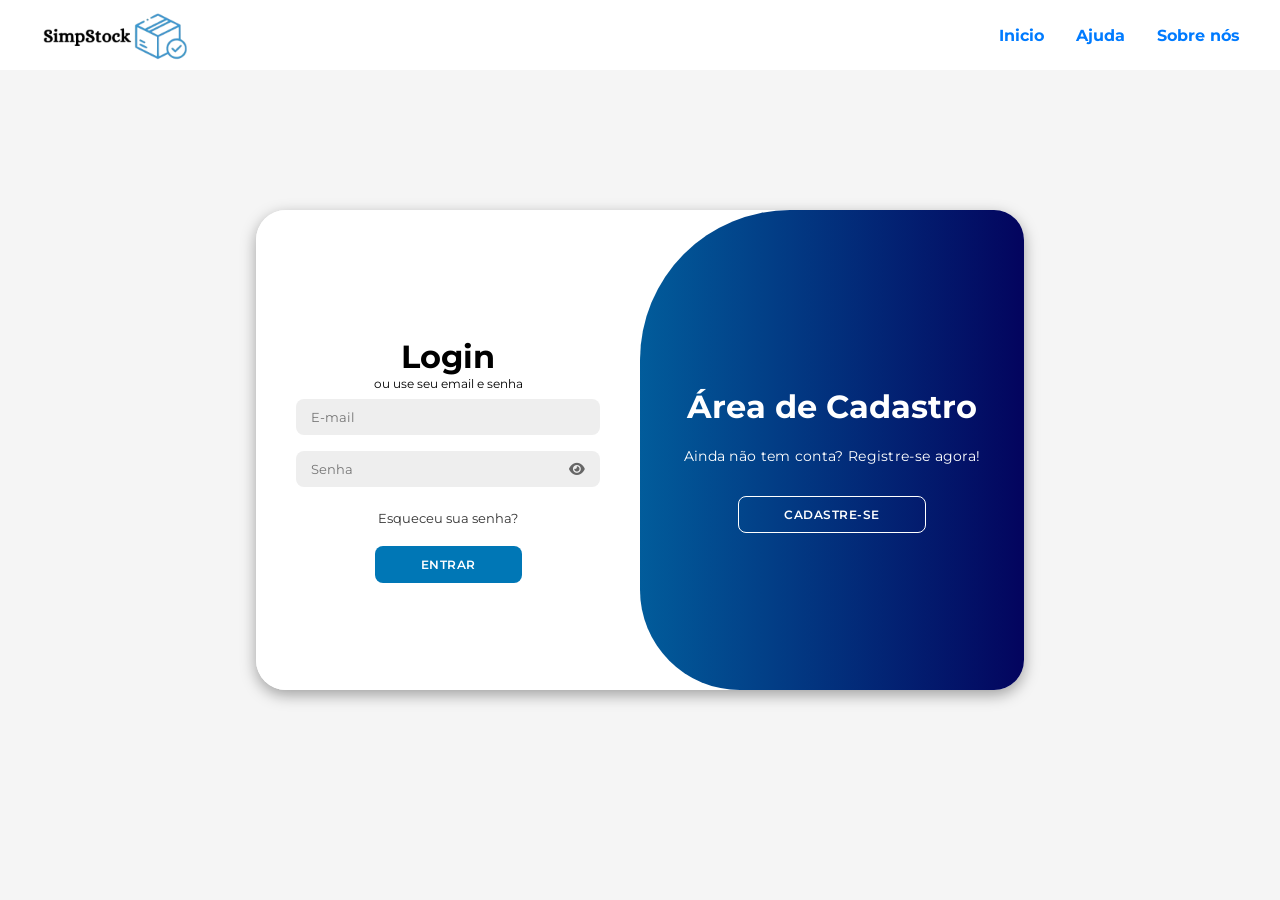
==== src/Admin.html @ a416d8d1 "Arquivos atuais do projeto" ====
<!DOCTYPE html>
<html lang="pt-br">
<head>
    <meta charset="UTF-8">
    <meta name="viewport" content="width=device-width, initial-scale=1.0">
    <title>Admin - Gerenciar Usuários</title>
    <link rel="stylesheet" href="Sistema_style.css">
    <style>
        .admin-header { background-color: #1e1c2a; }
        h2 { text-align: center; margin-top: 20px; color: #333; }
        .btn-voltar-container { text-align: center; margin: 30px 0; }
        .btn-voltar { background-color: #6c757d; color: white; padding: 10px 20px; border-radius: 5px; text-decoration: none; }
        .btn-voltar:hover { background-color: #5a6268; }
    </style>
</head>
<body>
    <header class="admin-header">
        <nav class="navigation">
            <img class="logo" src="imagens/logo.png" alt="SimStock">
            <ul class="nav-menu">
                <li class="nav-item"><a href="Tela_inicial.html" style="color: white;"><strong>Voltar ao Início</strong></a></li>
            </ul>
        </nav>
    </header>

    <h2>Painel Administrativo - Usuários</h2>
    <table id="tabelaUsuarios">
        <thead>
            <tr><th>ID</th><th>Nome</th><th>E-mail</th><th>Função</th><th>Ações</th></tr>
        </thead>
        <tbody></tbody>
    </table>

    <div class="btn-voltar-container">
        <a href="Tela_inicial.html" class="btn-voltar"><i class="fas fa-arrow-left"></i> Voltar para Tela Inicial</a>
    </div>
    <script src="Sistema_script.js"></script>
</body>
</html>
---- src/Sistema_style.css ----
/* Reset básico */
* {
    margin: 0;
    padding: 0;
    box-sizing: border-box;
    font-family: Arial, sans-serif;
}

/* Estilos globais */
body {
    background-color: #f5f5f5;
    color: #333;
    font-size: 16px;
    line-height: 1.6;
    text-align: center;
}

h1 {
    font-size: 28px;
    margin: 20px 0;
    color: #333;
}

a {
    text-decoration: none;
    color: #007BFF;
    transition: color 0.3s ease;
}

a:hover {
    color: #0056b3;
}

/* Estilo do cabeçalho e navegação */
header {
    background-color: #fff;
    box-shadow: 0 2px 4px rgba(0, 0, 0, 0.1);
    padding: 30px 0;
    margin-bottom: 20px;
}

.navigation {
    display: flex;
    align-items: center;
    justify-content: space-between;
    padding: 18px 40px;
    width: 100%;
    background: transparent;
    position: fixed; 
    top: 0;
    left: 0;
    z-index: 1000; 
    box-shadow: none;
    transition: all 0.3s;
    height: 70px;
    background-color: white;
}

.navigation .logo {
    width: 150px;
}

.nav-menu {
    display: flex;
    gap: 2rem;
    list-style: none;
}

.nav-menu .nav-item a {
    color: #007BFF; 
    font-weight: bolder;
    text-decoration: none;
    font-size: 16px;
    font-weight: 500;
    transition: color 0.3s;
}

.nav-menu .nav-item a:hover {
    color: var(--red);
}

/* Página inicial (botões centrais) */
.central {
    margin-top: 50px;
}

.central button {
    background-color: #007BFF;
    color: #fff;
    font-size: 18px;
    font-weight: bold;
    border: none;
    border-radius: 25px;
    padding: 15px 30px;
    cursor: pointer;
    margin: 10px;
    transition: all 0.3s ease;
    box-shadow: 0 4px 6px rgba(0, 0, 0, 0.1);
}

.central button:hover {
    background-color: #0056b3;
    box-shadow: 0 6px 10px rgba(0, 0, 0, 0.15);
}

.central h4 {
    margin-top: 30px;
    color: #007BFF;
    font-size: 16px;
}

/* Formulário (Cadastro de Produtos) */
form {
    background: linear-gradient(to right, #003366, #007BFF);
    border-radius: 15px;
    padding: 30px 20px;
    width: 95%;
    max-width: 1000px;
    margin: 30px auto;
    color: #fff;
    box-shadow: 0 4px 8px rgba(0, 0, 0, 0.2);
    text-align: left;
}

form label {
    display: block;
    margin: 10px 0 5px;
    font-size: 14px;
    color: #fff;
}

form input[type="text"],
form input[type="number"],
form input[type="date"] {
    width: calc(100% - 20px);
    padding: 8px 10px;
    margin-bottom: 15px;
    border-radius: 10px;
    border: 1px solid #ccc;
    outline: none;
    box-sizing: border-box;
}

form .form-group {
    display: flex;
    gap: 10px;
    margin-bottom: 15px;
}

form .form-group input {
    flex: 1;
}

button[type="submit"] {
    margin-top: 20px;
    padding: 10px 20px;
    background-color: #218838;
    color: white;
    font-size: 16px;
    font-weight: bold;
    border: none;
    border-radius: 25px;
    cursor: pointer;
    transition: all 0.3s ease;
    box-shadow: 0 4px 6px rgba(0, 0, 0, 0.1);
    width: 100%;
}

button[type="submit"]:hover {
    background-color: #006400;
    color: #fff;
    box-shadow: 0 6px 10px rgba(0, 0, 0, 0.15);
}

p a {
    color: #fff;
    font-size: 14px;
    margin-top: 15px;
}

/* Tabela de produtos */
table {
    width: 90%;
    margin: 20px auto;
    border-collapse: collapse;
    font-family: Arial, sans-serif;
    background-color: #fff;
    border-radius: 10px;
    overflow: hidden;
    box-shadow: 0 4px 6px rgba(0, 0, 0, 0.1);
}

thead {
    background-color: #007BFF;
    color: #fff;
    font-weight: bold;
}

thead th {
    padding: 15px;
    text-align: center;
    border: 1px solid #ddd;
}

tbody td {
    padding: 10px;
    text-align: center;
    border: 1px solid #ddd;
    color: #333;
}

tbody tr:nth-child(odd) {
    background-color: #f9f9f9;
}

tbody tr:nth-child(even) {
    background-color: #e9e9e9;
}

tbody tr:hover {
    background-color: #dbdbdb;
}

button {
    padding: 5px 10px;
    font-size: 14px;
    border: none;
    border-radius: 5px;
    cursor: pointer;
    transition: background-color 0.3s;
}

button.editar {
    background-color: #28a745;
    color: #fff
}

button.editar:hover {
    background-color: #006400;
    color: #fff;
}

button.excluir {
    background-color: #dc3545;
    color: #fff;
}

button.excluir:hover {
    background-color: #8B0000;
    color: #fff
}

p a {
    color: #007BFF;
    font-size: 16px;
    text-decoration: none;
    font-weight: bold;
    display: inline-block;
    margin: 20px auto;
}

p a:hover {
    text-decoration: underline;
}
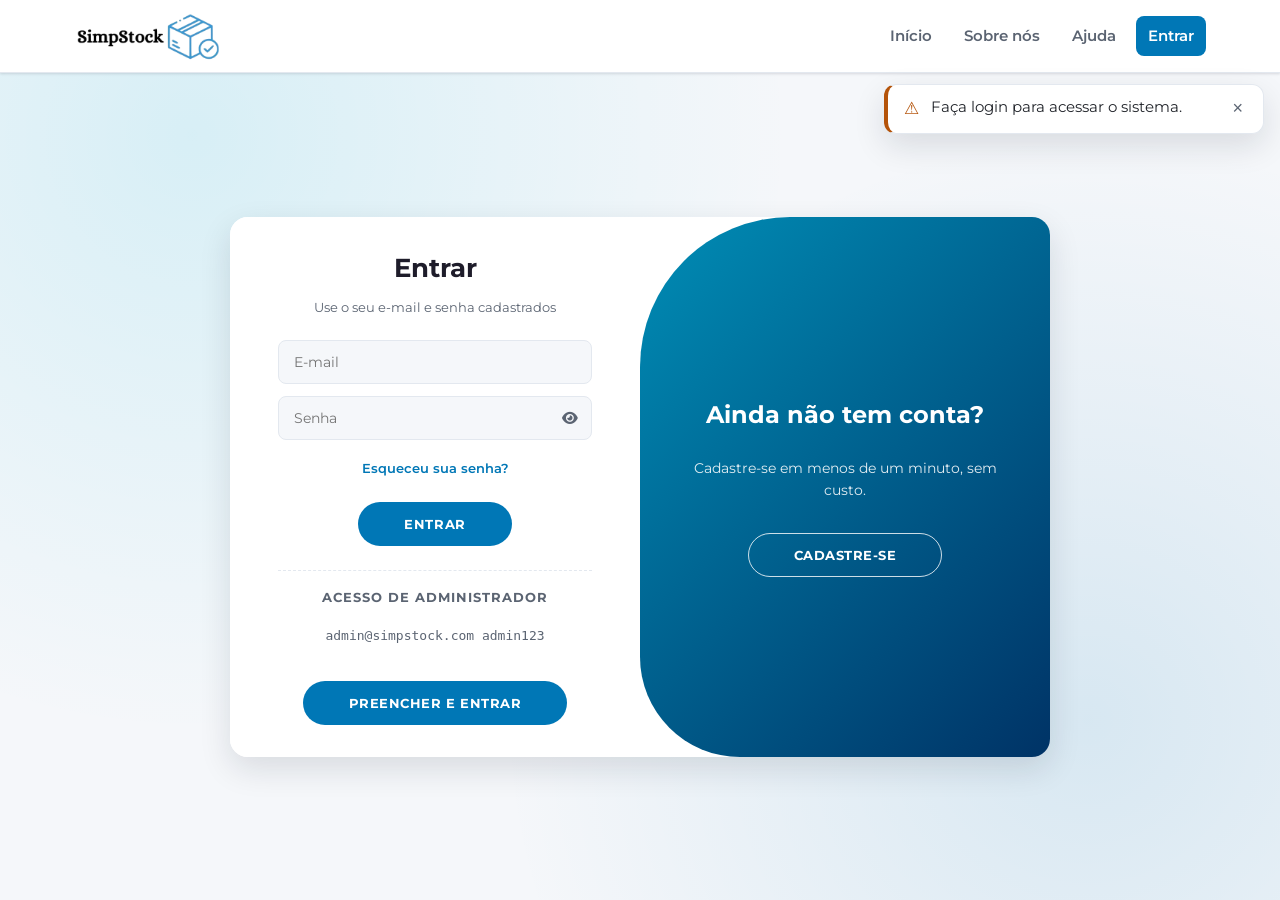
==== commit b16c78d7: "refatoração do projeto" ====
--- a/src/Admin.html
+++ b/src/Admin.html
@@ -3,37 +3,67 @@
 <head>
     <meta charset="UTF-8">
     <meta name="viewport" content="width=device-width, initial-scale=1.0">
-    <title>Admin - Gerenciar Usuários</title>
+    <link rel="icon" href="imagens/favicon.ico?v=2" sizes="any">
+    <link rel="stylesheet" href="https://cdnjs.cloudflare.com/ajax/libs/font-awesome/6.4.2/css/all.min.css">
+    <link rel="stylesheet" href="tema.css">
     <link rel="stylesheet" href="Sistema_style.css">
-    <style>
-        .admin-header { background-color: #1e1c2a; }
-        h2 { text-align: center; margin-top: 20px; color: #333; }
-        .btn-voltar-container { text-align: center; margin: 30px 0; }
-        .btn-voltar { background-color: #6c757d; color: white; padding: 10px 20px; border-radius: 5px; text-decoration: none; }
-        .btn-voltar:hover { background-color: #5a6268; }
-    </style>
+    <title>Administração - SimpStock</title>
 </head>
-<body>
-    <header class="admin-header">
-        <nav class="navigation">
-            <img class="logo" src="imagens/logo.png" alt="SimStock">
-            <ul class="nav-menu">
-                <li class="nav-item"><a href="Tela_inicial.html" style="color: white;"><strong>Voltar ao Início</strong></a></li>
-            </ul>
+<body data-raiz=".." data-area="sistema" data-pagina="admin">
+    <a class="pular-conteudo" href="#conteudo">Pular para o conteúdo</a>
+
+    <header>
+        <nav class="navigation" aria-label="Navegação do sistema">
+            <a href="Tela_inicial.html" aria-label="SimpStock - painel">
+                <img class="logo" src="imagens/logo.png" alt="SimpStock">
+            </a>
+            <span class="usuario-atual"></span>
+            <button class="nav-toggle" type="button" aria-label="Abrir menu" aria-expanded="false" aria-controls="menu-principal">
+                <i class="fa-solid fa-bars" aria-hidden="true"></i>
+            </button>
+            <ul class="nav-menu" id="menu-principal"></ul>
         </nav>
     </header>
 
-    <h2>Painel Administrativo - Usuários</h2>
-    <table id="tabelaUsuarios">
-        <thead>
-            <tr><th>ID</th><th>Nome</th><th>E-mail</th><th>Função</th><th>Ações</th></tr>
-        </thead>
-        <tbody></tbody>
-    </table>
+    <main id="conteudo">
+        <div class="cabecalho-pagina">
+            <div>
+                <h1>Painel administrativo</h1>
+                <p class="subtitulo">Contas com acesso ao sistema. O administrador principal não pode ser removido.</p>
+            </div>
+            <div class="acoes">
+                <a href="Tela_inicial.html" class="btn btn--secundario">
+                    <i class="fa-solid fa-arrow-left" aria-hidden="true"></i> Voltar ao painel
+                </a>
+            </div>
+        </div>
 
-    <div class="btn-voltar-container">
-        <a href="Tela_inicial.html" class="btn-voltar"><i class="fas fa-arrow-left"></i> Voltar para Tela Inicial</a>
-    </div>
+        <div class="moldura-tabela">
+            <table id="tabelaUsuarios">
+                <thead>
+                    <tr>
+                        <th scope="col">ID</th>
+                        <th scope="col">Nome</th>
+                        <th scope="col">E-mail</th>
+                        <th scope="col">Função</th>
+                        <th scope="col">Ações</th>
+                    </tr>
+                </thead>
+                <tbody></tbody>
+            </table>
+        </div>
+    </main>
+
+    <footer>
+        <div class="rodape-conteudo">
+            <p><span data-ano>2024</span> SimpStock. Todos os direitos reservados.</p>
+            <ul class="rodape-links">
+                <li><a href="Ajuda.html">Central de ajuda</a></li>
+            </ul>
+        </div>
+    </footer>
+
+    <script src="comum.js"></script>
     <script src="Sistema_script.js"></script>
 </body>
-</html>+</html>
--- a/src/tema.css
+++ b/src/tema.css
@@ -0,0 +1,630 @@
+/* SimpStock - Estilos base
+   Variáveis, reset e componentes usados nas duas áreas do site.
+   Deve ser carregado antes do Simpstock_style.css e do
+   Sistema_style.css. */
+
+@import url('https://fonts.googleapis.com/css2?family=Montserrat:wght@300;400;500;600;700;800&display=swap');
+
+:root {
+    /* Azuis da marca */
+    --azul-900: #003366;
+    --azul-800: #004e7c;
+    --azul-700: #005f92;
+    --azul-600: #0077b6; /* cor primária */
+    --azul-500: #0091d5;
+    --azul-400: #00b4d8; /* destaque / hover */
+    --azul-100: #e1f0fa;
+    --azul-50: #f2f9fd;
+
+    /* Neutros */
+    --escuro: #1e1c2a;
+    --texto: #22252b;
+    --texto-suave: #5b6472;
+    --borda: #e3e8ef;
+    --superficie: #ffffff;
+    --fundo: #f5f7fa;
+
+    /* Semânticas */
+    --sucesso: #178a4c;
+    --sucesso-fraco: #e6f5ec;
+    --alerta: #b45309;
+    --alerta-fraco: #fdf1e0;
+    --perigo: #c62828;
+    --perigo-fraco: #fdecec;
+
+    /* Escala de espaçamento */
+    --e-1: 4px;
+    --e-2: 8px;
+    --e-3: 12px;
+    --e-4: 16px;
+    --e-5: 24px;
+    --e-6: 32px;
+    --e-7: 48px;
+    --e-8: 64px;
+
+    /* Raio e sombra */
+    --raio-sm: 8px;
+    --raio: 12px;
+    --raio-lg: 18px;
+    --raio-full: 999px;
+    --sombra-sm: 0 1px 2px rgba(16, 24, 40, .06), 0 1px 3px rgba(16, 24, 40, .08);
+    --sombra: 0 4px 12px rgba(16, 24, 40, .08);
+    --sombra-lg: 0 12px 32px rgba(16, 24, 40, .12);
+
+    /* Movimento */
+    --transicao: .2s ease;
+
+    --altura-topo: 72px;
+    --largura-maxima: 1180px;
+}
+
+* {
+    margin: 0;
+    padding: 0;
+    box-sizing: border-box;
+}
+
+html {
+    scroll-behavior: smooth;
+}
+
+body {
+    font-family: 'Montserrat', system-ui, -apple-system, 'Segoe UI', sans-serif;
+    background-color: var(--fundo);
+    color: var(--texto);
+    font-size: 16px;
+    line-height: 1.6;
+    -webkit-font-smoothing: antialiased;
+}
+
+img {
+    max-width: 100%;
+    display: block;
+}
+
+a {
+    color: var(--azul-600);
+    text-decoration: none;
+    transition: color var(--transicao);
+}
+
+a:hover {
+    color: var(--azul-400);
+}
+
+/* Contorno de foco visível para navegação por teclado */
+:focus-visible {
+    outline: 3px solid var(--azul-400);
+    outline-offset: 2px;
+    border-radius: var(--raio-sm);
+}
+
+/* Desliga as animações quando o sistema do usuário pede menos movimento */
+@media (prefers-reduced-motion: reduce) {
+    *, *::before, *::after {
+        animation-duration: .01ms;
+        transition-duration: .01ms;
+        scroll-behavior: auto;
+    }
+}
+
+.apenas-leitor-de-tela {
+    position: absolute;
+    width: 1px;
+    height: 1px;
+    overflow: hidden;
+    clip: rect(0 0 0 0);
+    white-space: nowrap;
+}
+
+/* Link que pula direto para o conteúdo, visível apenas ao receber foco */
+.pular-conteudo {
+    position: absolute;
+    left: -9999px;
+    top: var(--e-2);
+    z-index: 2000;
+    background: var(--azul-600);
+    color: #fff;
+    padding: var(--e-2) var(--e-4);
+    border-radius: var(--raio-sm);
+    font-weight: 600;
+}
+
+.pular-conteudo:focus {
+    left: var(--e-4);
+    color: #fff;
+}
+
+/* CABEÇALHO / NAVEGAÇÃO */
+header {
+    position: sticky;
+    top: 0;
+    z-index: 1000;
+    background: var(--superficie);
+    border-bottom: 1px solid var(--borda);
+    box-shadow: var(--sombra-sm);
+}
+
+.navigation {
+    display: flex;
+    align-items: center;
+    justify-content: space-between;
+    gap: var(--e-4);
+    width: 100%;
+    max-width: var(--largura-maxima);
+    margin: 0 auto;
+    padding: 0 var(--e-5);
+    height: var(--altura-topo);
+    background: transparent;
+}
+
+.navigation .logo {
+    width: 148px;
+    height: auto;
+}
+
+.nav-menu {
+    display: flex;
+    align-items: center;
+    gap: var(--e-2);
+    list-style: none;
+}
+
+.nav-menu .nav-item a {
+    display: inline-block;
+    padding: var(--e-2) var(--e-3);
+    border-radius: var(--raio-sm);
+    color: var(--texto-suave);
+    font-size: 15px;
+    font-weight: 600;
+    transition: color var(--transicao), background-color var(--transicao);
+}
+
+.nav-menu .nav-item a:hover,
+.nav-menu .nav-item a:focus-visible {
+    color: var(--azul-600);
+    background: var(--azul-50);
+}
+
+/* Item do menu correspondente à página aberta */
+.nav-menu .nav-item a[aria-current="page"] {
+    color: var(--azul-600);
+    background: var(--azul-100);
+}
+
+/* Item final do menu, exibido como botão */
+.nav-menu .nav-item a.nav-destaque {
+    background: var(--azul-600);
+    color: #fff;
+}
+
+.nav-menu .nav-item a.nav-destaque:hover {
+    background: var(--azul-700);
+    color: #fff;
+}
+
+/* Botão do menu, exibido apenas em telas pequenas */
+.nav-toggle {
+    display: none;
+    background: transparent;
+    border: 1px solid var(--borda);
+    border-radius: var(--raio-sm);
+    width: 44px;
+    height: 44px;
+    cursor: pointer;
+    color: var(--azul-600);
+    font-size: 20px;
+    align-items: center;
+    justify-content: center;
+    transition: background-color var(--transicao);
+}
+
+.nav-toggle:hover {
+    background: var(--azul-50);
+}
+
+.usuario-atual {
+    display: none;
+    align-items: center;
+    gap: var(--e-2);
+    padding: var(--e-2) var(--e-3);
+    border-radius: var(--raio-full);
+    background: var(--azul-50);
+    color: var(--azul-700);
+    font-size: 14px;
+    font-weight: 600;
+    white-space: nowrap;
+}
+
+.usuario-atual.visivel {
+    display: inline-flex;
+}
+
+.usuario-atual .avatar {
+    width: 26px;
+    height: 26px;
+    border-radius: 50%;
+    background: var(--azul-600);
+    color: #fff;
+    display: grid;
+    place-items: center;
+    font-size: 12px;
+    font-weight: 700;
+}
+
+@media (max-width: 820px) {
+    .nav-toggle {
+        display: inline-flex;
+    }
+
+    .nav-menu {
+        position: absolute;
+        top: var(--altura-topo);
+        left: 0;
+        right: 0;
+        flex-direction: column;
+        align-items: stretch;
+        gap: 0;
+        background: var(--superficie);
+        border-bottom: 1px solid var(--borda);
+        box-shadow: var(--sombra);
+        padding: var(--e-2);
+        display: none;
+    }
+
+    .nav-menu.aberto {
+        display: flex;
+    }
+
+    .nav-menu .nav-item a {
+        display: block;
+        padding: var(--e-3) var(--e-4);
+        font-size: 16px;
+    }
+
+    .usuario-atual.visivel {
+        display: none;
+    }
+}
+
+/* BOTÕES */
+.btn {
+    display: inline-flex;
+    align-items: center;
+    justify-content: center;
+    gap: var(--e-2);
+    padding: 12px 22px;
+    border: 1px solid transparent;
+    border-radius: var(--raio-full);
+    font-family: inherit;
+    font-size: 15px;
+    font-weight: 600;
+    line-height: 1.2;
+    cursor: pointer;
+    text-align: center;
+    transition: background-color var(--transicao), border-color var(--transicao),
+                color var(--transicao), transform var(--transicao), box-shadow var(--transicao);
+}
+
+.btn:active {
+    transform: translateY(1px);
+}
+
+.btn:disabled,
+.btn[aria-busy="true"] {
+    opacity: .6;
+    cursor: not-allowed;
+    transform: none;
+}
+
+.btn--primario {
+    background: var(--azul-600);
+    color: #fff;
+    box-shadow: var(--sombra-sm);
+}
+
+.btn--primario:hover:not(:disabled) {
+    background: var(--azul-700);
+    color: #fff;
+    box-shadow: var(--sombra);
+}
+
+.btn--secundario {
+    background: var(--superficie);
+    color: var(--azul-700);
+    border-color: var(--borda);
+}
+
+.btn--secundario:hover:not(:disabled) {
+    background: var(--azul-50);
+    border-color: var(--azul-400);
+    color: var(--azul-700);
+}
+
+.btn--perigo {
+    background: var(--perigo);
+    color: #fff;
+}
+
+.btn--perigo:hover:not(:disabled) {
+    background: #9b1c1c;
+    color: #fff;
+}
+
+.btn--sucesso {
+    background: var(--sucesso);
+    color: #fff;
+}
+
+.btn--sucesso:hover:not(:disabled) {
+    background: #0f6b39;
+    color: #fff;
+}
+
+.btn--pequeno {
+    padding: 7px 14px;
+    font-size: 13px;
+}
+
+.btn--bloco {
+    width: 100%;
+}
+
+/* Indicador de carregamento dentro do botão */
+.btn[aria-busy="true"]::before {
+    content: "";
+    width: 15px;
+    height: 15px;
+    border: 2px solid rgba(255, 255, 255, .45);
+    border-top-color: #fff;
+    border-radius: 50%;
+    animation: girar .7s linear infinite;
+}
+
+.btn--secundario[aria-busy="true"]::before {
+    border-color: rgba(0, 119, 182, .3);
+    border-top-color: var(--azul-600);
+}
+
+@keyframes girar {
+    to { transform: rotate(360deg); }
+}
+
+/* ETIQUETAS DE SITUAÇÃO */
+.etiqueta {
+    display: inline-flex;
+    align-items: center;
+    gap: 6px;
+    padding: 3px 10px;
+    border-radius: var(--raio-full);
+    font-size: 12px;
+    font-weight: 700;
+    line-height: 1.5;
+    white-space: nowrap;
+}
+
+.etiqueta--ok      { background: var(--sucesso-fraco); color: var(--sucesso); }
+.etiqueta--atencao { background: var(--alerta-fraco);  color: var(--alerta); }
+.etiqueta--critico { background: var(--perigo-fraco);  color: var(--perigo); }
+.etiqueta--neutro  { background: var(--azul-100);      color: var(--azul-700); }
+
+/* NOTIFICAÇÕES */
+.pilha-avisos {
+    position: fixed;
+    top: calc(var(--altura-topo) + var(--e-3));
+    right: var(--e-4);
+    z-index: 3000;
+    display: flex;
+    flex-direction: column;
+    gap: var(--e-2);
+    width: min(380px, calc(100vw - 32px));
+    pointer-events: none;
+}
+
+.aviso {
+    display: flex;
+    align-items: flex-start;
+    gap: var(--e-3);
+    padding: var(--e-3) var(--e-4);
+    background: var(--superficie);
+    border: 1px solid var(--borda);
+    border-left: 4px solid var(--azul-600);
+    border-radius: var(--raio);
+    box-shadow: var(--sombra-lg);
+    color: var(--texto);
+    font-size: 14.5px;
+    line-height: 1.5;
+    pointer-events: auto;
+    animation: aviso-entra .25s ease;
+}
+
+.aviso.saindo {
+    animation: aviso-sai .2s ease forwards;
+}
+
+.aviso--sucesso { border-left-color: var(--sucesso); }
+.aviso--erro    { border-left-color: var(--perigo); }
+.aviso--alerta  { border-left-color: var(--alerta); }
+
+.aviso__icone {
+    flex-shrink: 0;
+    font-size: 17px;
+    line-height: 1.4;
+}
+
+.aviso--sucesso .aviso__icone { color: var(--sucesso); }
+.aviso--erro    .aviso__icone { color: var(--perigo); }
+.aviso--alerta  .aviso__icone { color: var(--alerta); }
+.aviso--info    .aviso__icone { color: var(--azul-600); }
+
+.aviso__texto { flex: 1; }
+
+.aviso__fechar {
+    flex-shrink: 0;
+    background: none;
+    border: none;
+    color: var(--texto-suave);
+    font-size: 18px;
+    line-height: 1;
+    cursor: pointer;
+    padding: 2px 4px;
+    border-radius: var(--raio-sm);
+}
+
+.aviso__fechar:hover {
+    background: var(--fundo);
+    color: var(--texto);
+}
+
+@keyframes aviso-entra {
+    from { opacity: 0; transform: translateX(24px); }
+    to   { opacity: 1; transform: translateX(0); }
+}
+
+@keyframes aviso-sai {
+    to { opacity: 0; transform: translateX(24px); }
+}
+
+@media (max-width: 560px) {
+    .pilha-avisos {
+        left: var(--e-3);
+        right: var(--e-3);
+        width: auto;
+    }
+}
+
+/* MODAL DE CONFIRMAÇÃO */
+.fundo-modal {
+    position: fixed;
+    inset: 0;
+    z-index: 4000;
+    background: rgba(30, 28, 42, .55);
+    display: grid;
+    place-items: center;
+    padding: var(--e-4);
+    animation: fundo-entra .18s ease;
+}
+
+.modal {
+    width: min(430px, 100%);
+    background: var(--superficie);
+    border-radius: var(--raio-lg);
+    box-shadow: var(--sombra-lg);
+    padding: var(--e-6);
+    text-align: center;
+    animation: modal-entra .22s ease;
+}
+
+.modal__icone {
+    width: 56px;
+    height: 56px;
+    margin: 0 auto var(--e-4);
+    border-radius: 50%;
+    display: grid;
+    place-items: center;
+    font-size: 24px;
+    background: var(--perigo-fraco);
+    color: var(--perigo);
+}
+
+.modal__icone--info {
+    background: var(--azul-100);
+    color: var(--azul-600);
+}
+
+.modal__titulo {
+    font-size: 20px;
+    font-weight: 700;
+    margin-bottom: var(--e-2);
+    color: var(--texto);
+}
+
+.modal__texto {
+    color: var(--texto-suave);
+    font-size: 15px;
+    margin-bottom: var(--e-5);
+}
+
+.modal__acoes {
+    display: flex;
+    gap: var(--e-3);
+    justify-content: center;
+    flex-wrap: wrap;
+}
+
+@keyframes fundo-entra {
+    from { opacity: 0; }
+    to   { opacity: 1; }
+}
+
+@keyframes modal-entra {
+    from { opacity: 0; transform: translateY(14px) scale(.97); }
+    to   { opacity: 1; transform: translateY(0) scale(1); }
+}
+
+/* ESTADOS DE CARREGAMENTO E VAZIO */
+.esqueleto {
+    background: linear-gradient(90deg, #eef1f6 25%, #e2e8f0 37%, #eef1f6 63%);
+    background-size: 400% 100%;
+    animation: brilho 1.3s ease infinite;
+    border-radius: var(--raio-sm);
+    height: 14px;
+}
+
+@keyframes brilho {
+    from { background-position: 100% 50%; }
+    to   { background-position: 0 50%; }
+}
+
+.estado-vazio {
+    padding: var(--e-7) var(--e-4);
+    text-align: center;
+    color: var(--texto-suave);
+}
+
+.estado-vazio__icone {
+    font-size: 34px;
+    color: var(--azul-400);
+    margin-bottom: var(--e-3);
+}
+
+.estado-vazio__titulo {
+    font-size: 17px;
+    font-weight: 700;
+    color: var(--texto);
+    margin-bottom: var(--e-1);
+}
+
+/* RODAPÉ */
+footer {
+    background: var(--escuro);
+    color: #c9cddb;
+    padding: var(--e-6) var(--e-5);
+    margin-top: var(--e-8);
+}
+
+.rodape-conteudo {
+    max-width: var(--largura-maxima);
+    margin: 0 auto;
+    display: flex;
+    align-items: center;
+    justify-content: space-between;
+    gap: var(--e-4);
+    flex-wrap: wrap;
+    font-size: 14px;
+}
+
+.rodape-links {
+    display: flex;
+    gap: var(--e-4);
+    list-style: none;
+    flex-wrap: wrap;
+}
+
+footer a {
+    color: #c9cddb;
+}
+
+footer a:hover {
+    color: var(--azul-400);
+}
--- a/src/Sistema_style.css
+++ b/src/Sistema_style.css
@@ -1,264 +1,501 @@
-/* Reset básico */
-* {
-    margin: 0;
-    padding: 0;
-    box-sizing: border-box;
-    font-family: Arial, sans-serif;
-}
-
-/* Estilos globais */
+/* SimpStock - Telas do sistema
+   Painel, cadastro de produtos, estoque e administração.
+   As variáveis, o cabeçalho e o rodapé estão no tema.css. */
+
 body {
-    background-color: #f5f5f5;
-    color: #333;
-    font-size: 16px;
-    line-height: 1.6;
+    display: flex;
+    flex-direction: column;
+    min-height: 100vh;
+}
+
+main {
+    flex: 1;
+    width: 100%;
+    max-width: var(--largura-maxima);
+    margin: 0 auto;
+    padding: var(--e-6) var(--e-5) var(--e-8);
+}
+
+/* CABEÇALHO DE PÁGINA */
+.cabecalho-pagina {
+    display: flex;
+    align-items: flex-end;
+    justify-content: space-between;
+    gap: var(--e-4);
+    flex-wrap: wrap;
+    margin-bottom: var(--e-5);
+}
+
+.cabecalho-pagina h1 {
+    font-size: clamp(1.5rem, 3vw, 2rem);
+    font-weight: 700;
+    color: var(--escuro);
+    letter-spacing: -0.01em;
+    line-height: 1.2;
+}
+
+.cabecalho-pagina .subtitulo {
+    color: var(--texto-suave);
+    font-size: 15px;
+    margin-top: var(--e-1);
+}
+
+.cabecalho-pagina .acoes {
+    display: flex;
+    gap: var(--e-2);
+    flex-wrap: wrap;
+}
+
+.texto-suave { color: var(--texto-suave); font-size: 14px; }
+
+/* PAINEL (Tela inicial) */
+.painel-boas-vindas {
+    background: linear-gradient(135deg, var(--azul-700), var(--azul-900));
+    color: #fff;
+    border-radius: var(--raio-lg);
+    padding: var(--e-6);
+    margin-bottom: var(--e-5);
+    box-shadow: var(--sombra);
+}
+
+.painel-boas-vindas h1 {
+    font-size: clamp(1.5rem, 3.5vw, 2rem);
+    font-weight: 700;
+    margin-bottom: var(--e-1);
+    color: #fff;
+}
+
+.painel-boas-vindas p {
+    color: rgba(255, 255, 255, .85);
+    font-size: 15px;
+    max-width: 60ch;
+}
+
+/* Cartões com os números do estoque */
+.resumo-estoque {
+    display: grid;
+    grid-template-columns: repeat(auto-fit, minmax(170px, 1fr));
+    gap: var(--e-3);
+    margin-bottom: var(--e-6);
+}
+
+.cartao-resumo {
+    background: var(--superficie);
+    border: 1px solid var(--borda);
+    border-top: 3px solid var(--azul-600);
+    border-radius: var(--raio);
+    padding: var(--e-4) var(--e-5);
+    box-shadow: var(--sombra-sm);
+    display: flex;
+    flex-direction: column;
+    gap: var(--e-1);
+    min-height: 96px;
+}
+
+.cartao-resumo--ok      { border-top-color: var(--sucesso); }
+.cartao-resumo--atencao { border-top-color: var(--alerta); }
+.cartao-resumo--critico { border-top-color: var(--perigo); }
+.cartao-resumo--neutro  { border-top-color: var(--azul-600); }
+
+.cartao-resumo__valor {
+    font-size: 2rem;
+    font-weight: 800;
+    line-height: 1.1;
+    color: var(--escuro);
+}
+
+.cartao-resumo--atencao .cartao-resumo__valor { color: var(--alerta); }
+.cartao-resumo--critico .cartao-resumo__valor { color: var(--perigo); }
+
+.cartao-resumo__rotulo {
+    font-size: 13px;
+    color: var(--texto-suave);
+    font-weight: 600;
+}
+
+/* Botões de atalho do painel */
+.central {
+    display: grid;
+    grid-template-columns: repeat(auto-fit, minmax(240px, 1fr));
+    gap: var(--e-4);
+}
+
+.atalho {
+    display: flex;
+    flex-direction: column;
+    align-items: flex-start;
+    gap: var(--e-2);
+    text-align: left;
+    background: var(--superficie);
+    border: 1px solid var(--borda);
+    border-radius: var(--raio-lg);
+    padding: var(--e-5);
+    cursor: pointer;
+    font-family: inherit;
+    box-shadow: var(--sombra-sm);
+    transition: transform var(--transicao), box-shadow var(--transicao), border-color var(--transicao);
+}
+
+.atalho:hover {
+    transform: translateY(-3px);
+    border-color: var(--azul-400);
+    box-shadow: var(--sombra);
+}
+
+.atalho__icone {
+    width: 44px;
+    height: 44px;
+    display: grid;
+    place-items: center;
+    border-radius: var(--raio);
+    background: var(--azul-100);
+    color: var(--azul-700);
+    font-size: 19px;
+}
+
+.atalho--admin .atalho__icone {
+    background: var(--escuro);
+    color: #fff;
+}
+
+.atalho__titulo {
+    font-size: 17px;
+    font-weight: 700;
+    color: var(--escuro);
+}
+
+.atalho__texto {
+    font-size: 14px;
+    color: var(--texto-suave);
+    line-height: 1.5;
+}
+
+.rodape-painel {
+    margin-top: var(--e-7);
     text-align: center;
-}
-
-h1 {
-    font-size: 28px;
-    margin: 20px 0;
-    color: #333;
-}
-
-a {
-    text-decoration: none;
-    color: #007BFF;
-    transition: color 0.3s ease;
-}
-
-a:hover {
-    color: #0056b3;
-}
-
-/* Estilo do cabeçalho e navegação */
-header {
-    background-color: #fff;
-    box-shadow: 0 2px 4px rgba(0, 0, 0, 0.1);
-    padding: 30px 0;
-    margin-bottom: 20px;
-}
-
-.navigation {
-    display: flex;
-    align-items: center;
-    justify-content: space-between;
-    padding: 18px 40px;
-    width: 100%;
-    background: transparent;
-    position: fixed; 
-    top: 0;
-    left: 0;
-    z-index: 1000; 
-    box-shadow: none;
-    transition: all 0.3s;
-    height: 70px;
-    background-color: white;
-}
-
-.navigation .logo {
-    width: 150px;
-}
-
-.nav-menu {
-    display: flex;
-    gap: 2rem;
-    list-style: none;
-}
-
-.nav-menu .nav-item a {
-    color: #007BFF; 
-    font-weight: bolder;
-    text-decoration: none;
-    font-size: 16px;
+    color: var(--texto-suave);
+    font-size: 14px;
+}
+
+/* FORMULÁRIO DE PRODUTO */
+.cartao-formulario {
+    background: var(--superficie);
+    border: 1px solid var(--borda);
+    border-radius: var(--raio-lg);
+    box-shadow: var(--sombra-sm);
+    padding: var(--e-6);
+    max-width: 860px;
+    margin: 0 auto;
+}
+
+form .grade-campos {
+    display: grid;
+    grid-template-columns: repeat(auto-fit, minmax(220px, 1fr));
+    gap: var(--e-3) var(--e-4);
+}
+
+form .campo {
+    display: flex;
+    flex-direction: column;
+}
+
+form .campo--largo {
+    grid-column: 1 / -1;
+}
+
+form label {
+    font-size: 13.5px;
+    font-weight: 600;
+    color: var(--texto);
+    margin-bottom: 6px;
+}
+
+form label .opcional {
     font-weight: 500;
-    transition: color 0.3s;
-}
-
-.nav-menu .nav-item a:hover {
-    color: var(--red);
-}
-
-/* Página inicial (botões centrais) */
-.central {
-    margin-top: 50px;
-}
-
-.central button {
-    background-color: #007BFF;
-    color: #fff;
-    font-size: 18px;
-    font-weight: bold;
-    border: none;
-    border-radius: 25px;
-    padding: 15px 30px;
-    cursor: pointer;
-    margin: 10px;
-    transition: all 0.3s ease;
-    box-shadow: 0 4px 6px rgba(0, 0, 0, 0.1);
-}
-
-.central button:hover {
-    background-color: #0056b3;
-    box-shadow: 0 6px 10px rgba(0, 0, 0, 0.15);
-}
-
-.central h4 {
-    margin-top: 30px;
-    color: #007BFF;
-    font-size: 16px;
-}
-
-/* Formulário (Cadastro de Produtos) */
-form {
-    background: linear-gradient(to right, #003366, #007BFF);
-    border-radius: 15px;
-    padding: 30px 20px;
-    width: 95%;
-    max-width: 1000px;
-    margin: 30px auto;
-    color: #fff;
-    box-shadow: 0 4px 8px rgba(0, 0, 0, 0.2);
-    text-align: left;
-}
-
-form label {
-    display: block;
-    margin: 10px 0 5px;
-    font-size: 14px;
-    color: #fff;
+    color: var(--texto-suave);
 }
 
 form input[type="text"],
 form input[type="number"],
-form input[type="date"] {
-    width: calc(100% - 20px);
-    padding: 8px 10px;
-    margin-bottom: 15px;
-    border-radius: 10px;
-    border: 1px solid #ccc;
+form input[type="date"],
+form input[type="search"],
+form select {
+    width: 100%;
+    padding: 11px 13px;
+    font-size: 15px;
+    font-family: inherit;
+    color: var(--texto);
+    background: var(--fundo);
+    border: 1px solid var(--borda);
+    border-radius: var(--raio-sm);
     outline: none;
-    box-sizing: border-box;
-}
-
-form .form-group {
-    display: flex;
-    gap: 10px;
-    margin-bottom: 15px;
-}
-
-form .form-group input {
-    flex: 1;
-}
-
-button[type="submit"] {
-    margin-top: 20px;
-    padding: 10px 20px;
-    background-color: #218838;
-    color: white;
-    font-size: 16px;
-    font-weight: bold;
+    transition: border-color var(--transicao), box-shadow var(--transicao), background-color var(--transicao);
+}
+
+form input:focus,
+form select:focus {
+    border-color: var(--azul-400);
+    background: var(--superficie);
+    box-shadow: 0 0 0 3px rgba(0, 180, 216, .18);
+}
+
+form input.campo-invalido {
+    border-color: var(--perigo);
+    background: var(--perigo-fraco);
+}
+
+.dica-campo {
+    font-size: 12.5px;
+    color: var(--texto-suave);
+    margin-top: 4px;
+}
+
+.erro-campo {
+    display: block;
+    font-size: 12.5px;
+    font-weight: 600;
+    color: var(--perigo);
+    margin-top: 4px;
+}
+
+.acoes-formulario {
+    display: flex;
+    gap: var(--e-3);
+    justify-content: flex-end;
+    flex-wrap: wrap;
+    margin-top: var(--e-6);
+    padding-top: var(--e-5);
+    border-top: 1px solid var(--borda);
+}
+
+.aviso-inline {
+    padding: var(--e-3) var(--e-4);
+    border-radius: var(--raio-sm);
+    font-size: 14px;
+    border-left: 3px solid var(--azul-600);
+    background: var(--azul-50);
+    color: var(--azul-900);
+}
+
+.aviso-inline--erro {
+    border-left-color: var(--perigo);
+    background: var(--perigo-fraco);
+    color: var(--perigo);
+}
+
+/* BARRA DE FERRAMENTAS DA TABELA */
+.barra-ferramentas {
+    display: flex;
+    align-items: center;
+    gap: var(--e-3);
+    flex-wrap: wrap;
+    background: var(--superficie);
+    border: 1px solid var(--borda);
+    border-radius: var(--raio);
+    padding: var(--e-3) var(--e-4);
+    margin-bottom: var(--e-4);
+    box-shadow: var(--sombra-sm);
+}
+
+.campo-busca {
+    position: relative;
+    flex: 1 1 260px;
+    min-width: 200px;
+}
+
+.campo-busca input {
+    width: 100%;
+    padding: 10px 38px 10px 38px;
+    font-size: 14.5px;
+    font-family: inherit;
+    background: var(--fundo);
+    border: 1px solid var(--borda);
+    border-radius: var(--raio-full);
+    outline: none;
+    transition: border-color var(--transicao), box-shadow var(--transicao), background-color var(--transicao);
+}
+
+.campo-busca input:focus {
+    border-color: var(--azul-400);
+    background: var(--superficie);
+    box-shadow: 0 0 0 3px rgba(0, 180, 216, .18);
+}
+
+.campo-busca__icone {
+    position: absolute;
+    left: 14px;
+    top: 50%;
+    transform: translateY(-50%);
+    color: var(--texto-suave);
+    font-size: 14px;
+    pointer-events: none;
+}
+
+.campo-busca__limpar {
+    position: absolute;
+    right: 8px;
+    top: 50%;
+    transform: translateY(-50%);
+    background: none;
     border: none;
-    border-radius: 25px;
+    color: var(--texto-suave);
+    font-size: 18px;
+    line-height: 1;
     cursor: pointer;
-    transition: all 0.3s ease;
-    box-shadow: 0 4px 6px rgba(0, 0, 0, 0.1);
+    padding: 4px 7px;
+    border-radius: 50%;
+}
+
+.campo-busca__limpar:hover {
+    background: var(--fundo);
+    color: var(--texto);
+}
+
+.barra-ferramentas select {
+    padding: 10px 13px;
+    font-size: 14.5px;
+    font-family: inherit;
+    background: var(--fundo);
+    border: 1px solid var(--borda);
+    border-radius: var(--raio-full);
+    color: var(--texto);
+    cursor: pointer;
+    outline: none;
+}
+
+.contador-resultados {
+    font-size: 13px;
+    color: var(--texto-suave);
+    margin-left: auto;
+    white-space: nowrap;
+}
+
+/* TABELAS */
+.moldura-tabela {
+    background: var(--superficie);
+    border: 1px solid var(--borda);
+    border-radius: var(--raio);
+    box-shadow: var(--sombra-sm);
+    /* A tabela rola dentro desta moldura.
+       Sem isso, a página inteira ganharia rolagem horizontal. */
+    overflow-x: auto;
+}
+
+table {
     width: 100%;
-}
-
-button[type="submit"]:hover {
-    background-color: #006400;
-    color: #fff;
-    box-shadow: 0 6px 10px rgba(0, 0, 0, 0.15);
-}
-
-p a {
-    color: #fff;
-    font-size: 14px;
-    margin-top: 15px;
-}
-
-/* Tabela de produtos */
-table {
-    width: 90%;
-    margin: 20px auto;
     border-collapse: collapse;
-    font-family: Arial, sans-serif;
-    background-color: #fff;
-    border-radius: 10px;
-    overflow: hidden;
-    box-shadow: 0 4px 6px rgba(0, 0, 0, 0.1);
+    min-width: 900px;
 }
 
 thead {
-    background-color: #007BFF;
-    color: #fff;
-    font-weight: bold;
+    background: var(--azul-50);
 }
 
 thead th {
-    padding: 15px;
-    text-align: center;
-    border: 1px solid #ddd;
-}
+    padding: 13px var(--e-4);
+    text-align: left;
+    font-size: 12px;
+    font-weight: 700;
+    text-transform: uppercase;
+    letter-spacing: .05em;
+    color: var(--azul-900);
+    border-bottom: 1px solid var(--borda);
+    white-space: nowrap;
+}
+
+/* Colunas que ordenam a tabela ao serem clicadas */
+thead th[data-ordenar] {
+    cursor: pointer;
+    user-select: none;
+    transition: background-color var(--transicao), color var(--transicao);
+}
+
+thead th[data-ordenar]:hover {
+    background: var(--azul-100);
+    color: var(--azul-700);
+}
+
+thead th[data-ordenar]::after {
+    content: "\2195";
+    margin-left: 6px;
+    opacity: .35;
+    font-size: 11px;
+}
+
+thead th[aria-sort="ascending"]::after  { content: "\2191"; opacity: 1; }
+thead th[aria-sort="descending"]::after { content: "\2193"; opacity: 1; }
 
 tbody td {
-    padding: 10px;
-    text-align: center;
-    border: 1px solid #ddd;
-    color: #333;
-}
-
-tbody tr:nth-child(odd) {
-    background-color: #f9f9f9;
-}
-
-tbody tr:nth-child(even) {
-    background-color: #e9e9e9;
+    padding: 12px var(--e-4);
+    text-align: left;
+    font-size: 14.5px;
+    color: var(--texto);
+    border-bottom: 1px solid var(--borda);
+    vertical-align: middle;
+}
+
+tbody tr:last-child td {
+    border-bottom: none;
+}
+
+tbody tr {
+    transition: background-color var(--transicao);
 }
 
 tbody tr:hover {
-    background-color: #dbdbdb;
-}
-
-button {
-    padding: 5px 10px;
-    font-size: 14px;
-    border: none;
-    border-radius: 5px;
+    background: var(--azul-50);
+}
+
+.celula-nome {
+    font-weight: 600;
+    color: var(--escuro);
+}
+
+.celula-acoes {
+    white-space: nowrap;
+}
+
+input[type="checkbox"] {
+    width: 17px;
+    height: 17px;
+    accent-color: var(--azul-600);
     cursor: pointer;
-    transition: background-color 0.3s;
-}
-
-button.editar {
-    background-color: #28a745;
-    color: #fff
-}
-
-button.editar:hover {
-    background-color: #006400;
-    color: #fff;
-}
-
-button.excluir {
-    background-color: #dc3545;
-    color: #fff;
-}
-
-button.excluir:hover {
-    background-color: #8B0000;
-    color: #fff
-}
-
-p a {
-    color: #007BFF;
-    font-size: 16px;
-    text-decoration: none;
-    font-weight: bold;
-    display: inline-block;
-    margin: 20px auto;
-}
-
-p a:hover {
-    text-decoration: underline;
-}+}
+
+.acoes-tabela {
+    display: flex;
+    justify-content: space-between;
+    align-items: center;
+    gap: var(--e-3);
+    flex-wrap: wrap;
+    margin-top: var(--e-4);
+}
+
+/* RESPONSIVO */
+@media (max-width: 820px) {
+    main {
+        padding: var(--e-5) var(--e-4) var(--e-7);
+    }
+
+    .cartao-formulario {
+        padding: var(--e-5) var(--e-4);
+    }
+
+    .acoes-formulario .btn,
+    .acoes-formulario {
+        width: 100%;
+    }
+
+    .acoes-formulario .btn {
+        flex: 1 1 100%;
+    }
+
+    .contador-resultados {
+        margin-left: 0;
+        width: 100%;
+    }
+
+    .painel-boas-vindas {
+        padding: var(--e-5);
+    }
+}
